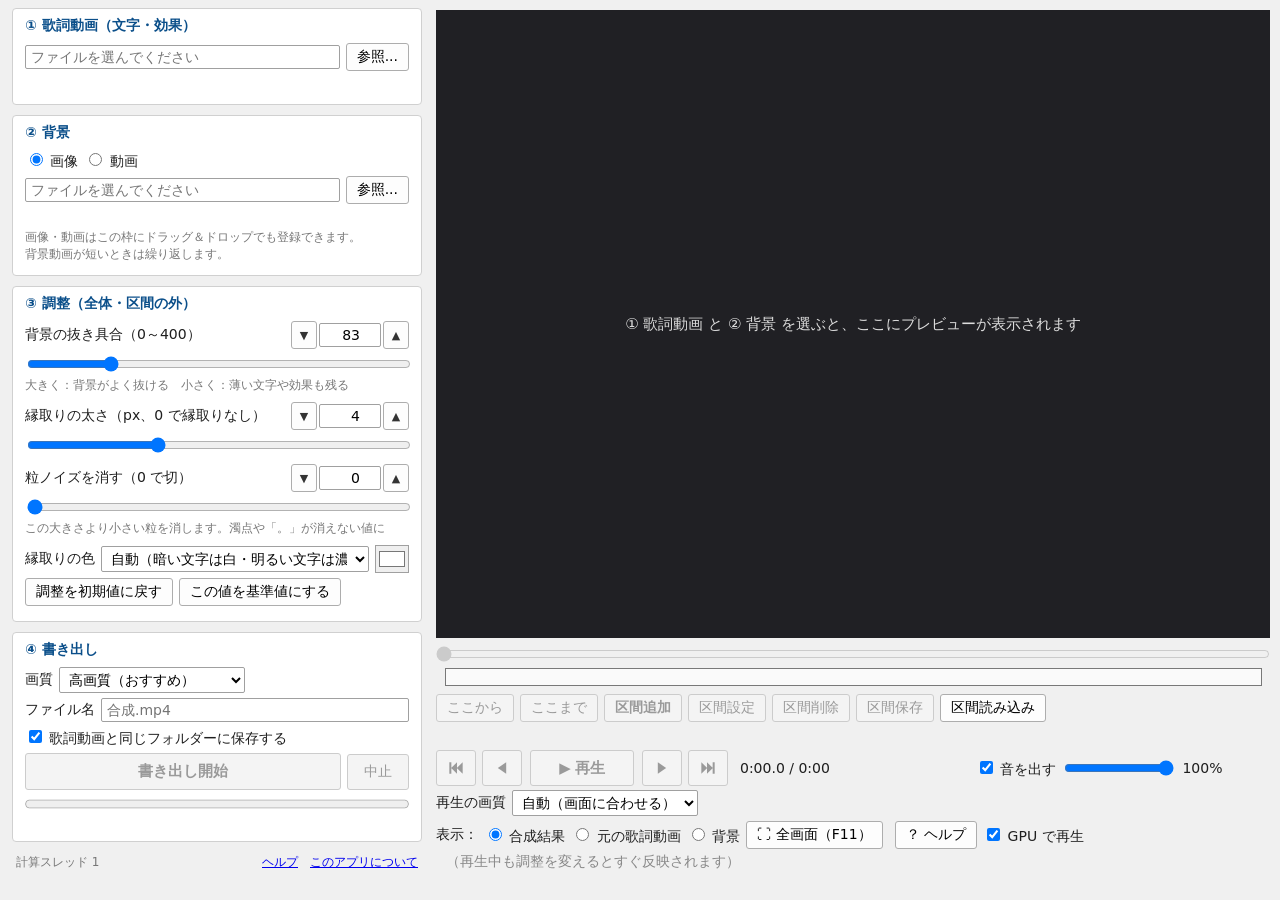
==== web/index.html @ 6648754a "Add files via upload" ====
<!DOCTYPE html>
<html lang="ja">
<head>
<meta charset="utf-8">
<meta name="viewport" content="width=device-width, initial-scale=1">
<title>歌詞動画 透過合成（Web 版）</title>
<link rel="icon" href="icon.png">
<link rel="stylesheet" href="css/style.css?v=20261118h">
</head>
<body>
<div id="app">
  <!-- 左側：設定 -->
  <aside id="left">
    <section class="group" id="grpLyric">
      <h2><span class="ttl">① 歌詞動画（文字・効果）</span><span class="sum" id="sumLyric"></span></h2>
      <div class="row">
        <input type="text" id="txtLyric" readonly placeholder="ファイルを選んでください">
        <button id="btnLyric">参照...</button>
      </div>
      <div class="info" id="lblLyricInfo"></div>
    </section>

    <section class="group" id="grpBg">
      <h2><span class="ttl">② 背景</span><span class="sum" id="sumBg"></span></h2>
      <div class="row">
        <label><input type="radio" name="bgType" id="rbBgImage" checked> 画像</label>
        <label><input type="radio" name="bgType" id="rbBgVideo"> 動画</label>
      </div>
      <div class="row">
        <input type="text" id="txtBg" readonly placeholder="ファイルを選んでください">
        <button id="btnBg">参照...</button>
      </div>
      <div class="info" id="lblBgInfo"></div>
      <div class="note">画像・動画はこの枠にドラッグ＆ドロップでも登録できます。<br>背景動画が短いときは繰り返します。</div>
    </section>

    <section class="group" id="grpAdjust">
      <h2><span class="ttl">③ 調整（全体・区間の外）</span><span class="sum" id="sumAdjust"></span></h2>
      <div class="sliderBlock" data-key="KeyThreshold">
        <div class="row between"><span>背景の抜き具合（0～400）</span><input type="number" min="0" max="400" value="83" id="nudKey"></div>
        <input type="range" min="0" max="400" value="83" id="trkKey">
        <div class="note">大きく：背景がよく抜ける　小さく：薄い文字や効果も残る</div>
      </div>
      <div class="sliderBlock">
        <div class="row between"><span>縁取りの太さ（px、0 で縁取りなし）</span><input type="number" min="0" max="12" value="4" id="nudOutline"></div>
        <input type="range" min="0" max="12" value="4" id="trkOutline">
      </div>
      <div class="sliderBlock">
        <div class="row between"><span>粒ノイズを消す（0 で切）</span><input type="number" min="0" max="30" value="0" id="nudNoise"></div>
        <input type="range" min="0" max="30" value="0" id="trkNoise">
        <div class="note">この大きさより小さい粒を消します。濁点や「。」が消えない値に</div>
      </div>
      <div class="row">
        <span>縁取りの色</span>
        <select id="cmbColor">
          <option value="0">自動（暗い文字は白・明るい文字は濃い紫）</option>
          <option value="1">白</option>
          <option value="2">黒</option>
          <option value="3">濃い紫</option>
          <option value="4">指定した色</option>
        </select>
        <input type="color" id="colCustom" value="#ffffff" title="指定した色">
      </div>
      <div class="row">
        <button id="btnReset">調整を初期値に戻す</button>
        <button id="btnSetBase">この値を基準値にする</button>
      </div>
    </section>

    <section class="group" id="grpExport">
      <h2><span class="ttl">④ 書き出し</span><span class="sum" id="sumExport"></span></h2>
      <div class="row">
        <span>画質</span>
        <select id="cmbQuality">
          <option value="0">最高画質（ファイル大）</option>
          <option value="1" selected>高画質（おすすめ）</option>
          <option value="2">標準</option>
        </select>
      </div>
      <div class="row">
        <span>ファイル名</span>
        <input type="text" id="txtOut" placeholder="合成.mp4">
      </div>
      <div class="row" id="rowOutSameDir">
        <label title="オン：保存の画面を出さずに、歌詞動画と同じフォルダーへ書き出します（フォルダーごとに最初の 1 回だけ確認があります）&#10;オフ：書き出すときに保存先を選びます"><input type="checkbox" id="chkOutSameDir" checked> 歌詞動画と同じフォルダーに保存する</label>
      </div>
      <div class="row">
        <button id="btnExport" class="big">書き出し開始</button>
        <button id="btnCancel" disabled>中止</button>
      </div>
      <progress id="progress" max="1000" value="0"></progress>
      <div class="info" id="lblStatus"></div>
    </section>

    <div class="footer">
      <span id="lblEnv"></span>
      <span><a href="help.html" target="_blank" rel="noopener">ヘルプ</a>　<a href="#" id="lnkAbout">このアプリについて</a></span>
    </div>
  </aside>

  <!-- 右側：プレビュー -->
  <main id="right">
    <div id="previewHost">
      <canvas id="preview"></canvas>
      <canvas id="previewGL" hidden></canvas>
      <div id="previewMsg">① 歌詞動画 と ② 背景 を選ぶと、ここにプレビューが表示されます</div>
      <button id="btnRotate" type="button" title="プレビューを回して大きく表示します（押すたびに 右 → 左 → 回さない）。書き出す動画の向きは変わりません">⟳ 回さない</button>
    </div>
    <div id="bottom">
      <input type="range" id="trkTime" min="0" max="0" step="any" value="0">
      <canvas id="segBar" height="24"></canvas>
      <div class="row" id="segRow">
        <button id="btnMarkStart">ここから</button>
        <button id="btnMarkEnd">ここまで</button>
        <button id="btnAddSeg" class="bold">区間追加</button>
        <button id="btnEditSeg">区間設定</button>
        <button id="btnDelSeg">区間削除</button>
        <button id="btnSaveSeg">区間保存</button>
        <button id="btnLoadSeg">区間読み込み</button>
      </div>
      <div id="lblSegInfo" class="info"></div>
      <div class="row" id="playRow">
        <button id="btnBackSec" class="step" title="1 秒戻る（Shift＋←）" aria-label="1 秒戻る"><svg class="ic" viewBox="0 0 24 24" aria-hidden="true"><path d="M4 5h2.4v14H4zM20 5v14l-7-7zM13.2 5v14l-7-7z"/></svg></button>
        <button id="btnBackFrame" class="step" title="1 コマ戻る（←）　押し続けると連続で戻ります" aria-label="1 コマ戻る"><svg class="ic" viewBox="0 0 24 24" aria-hidden="true"><path d="M17 5v14L7 12z"/></svg></button>
        <button id="btnPlay" class="play"><span class="pi">▶</span><span class="pt">再生</span></button>
        <button id="btnFwdFrame" class="step" title="1 コマ進む（→）　押し続けると連続で進みます" aria-label="1 コマ進む"><svg class="ic" viewBox="0 0 24 24" aria-hidden="true"><path d="M7 5v14l10-7z"/></svg></button>
        <button id="btnFwdSec" class="step" title="1 秒進む（Shift＋→）" aria-label="1 秒進む"><svg class="ic" viewBox="0 0 24 24" aria-hidden="true"><path d="M4 5v14l7-7zM10.8 5v14l7-7zM17.6 5H20v14h-2.4z"/></svg></button>
        <span id="lblTime">0:00.0 / 0:00</span>
        <span class="grp">
          <label><input type="checkbox" id="chkSound" checked> 音を出す</label>
          <input type="range" id="trkVolume" min="0" max="100" value="100" title="再生の音量（再生中でもすぐ変わります）">
          <span id="lblVolume">100%</span>
        </span>
        <span class="grp">
        <span>再生の画質</span>
        <select id="cmbPlaySize">
          <option value="0">自動（画面に合わせる）</option>
          <option value="5">とても軽い（横360）</option>
          <option value="1">軽い（横640）</option>
          <option value="2">標準（横960）</option>
          <option value="3">きれい（横1280）</option>
          <option value="4">元のサイズ</option>
        </select>
        </span>
      </div>
      <div class="row" id="viewRow">
        <span>表示：</span>
        <label><input type="radio" name="view" id="rbViewComposite" checked> 合成結果</label>
        <label><input type="radio" name="view" id="rbViewLyric"> 元の歌詞動画</label>
        <label><input type="radio" name="view" id="rbViewBg"> 背景</label>
        <button id="btnFull">⛶ 全画面（F11）</button>
        <button id="btnHelp" title="使い方の説明を開きます（F1）">？ ヘルプ</button>
        <label title="再生中の合成をグラフィック（GPU）で計算して、滑らかに再生します。止めたときの表示と書き出しは、いつも正確な計算です"><input type="checkbox" id="chkGpu" checked> GPU で再生</label>
        <span class="hint" id="lblHint">（再生中も調整を変えるとすぐ反映されます）</span>
      </div>
      <div id="lblPlayInfo" class="info"></div>
    </div>
  </main>
</div>

<!-- 区間の設定（開いたまま、コマ送りや再生で確認できる） -->
<div id="segDialog" class="floating" hidden>
  <div class="dlgTitle" id="segDlgBar">
    <span id="segDlgTitle">区間の設定</span>
    <button id="sdPopout" class="titleBtn" title="この設定をブラウザの外の別の窓に出します。窓は好きな場所に動かせて、いつも手前に表示されます">⧉ 別の窓に出す</button>
  </div>
  <div class="dlgBody">
    <h3>区間の時間（秒）</h3>
    <div class="row"><span class="lbl">始まり</span><input type="number" step="0.01" min="0" id="sdStart"><span id="sdStartLbl" class="info"></span><button id="sdNowStart">今の位置にする</button></div>
    <div class="row"><span class="lbl">終わり</span><input type="number" step="0.01" min="0" id="sdEnd"><span id="sdEndLbl" class="info"></span><button id="sdNowEnd">今の位置にする</button></div>
    <h3>この区間の調整</h3>
    <div class="row between"><span>背景の抜き具合（0～400）</span><input type="number" min="0" max="400" id="sdNudKey"></div>
    <input type="range" min="0" max="400" id="sdTrkKey">
    <div class="row between"><span>縁取りの太さ（px、0 で縁取りなし）</span><input type="number" min="0" max="12" id="sdNudOutline"></div>
    <input type="range" min="0" max="12" id="sdTrkOutline">
    <div class="row between"><span>粒ノイズを消す（0 で切）</span><input type="number" min="0" max="30" id="sdNudNoise"></div>
    <input type="range" min="0" max="30" id="sdTrkNoise">
    <div class="row">
      <span>縁取りの色</span>
      <select id="sdColor">
        <option value="0">自動（暗い文字は白・明るい文字は濃い紫）</option>
        <option value="1">白</option>
        <option value="2">黒</option>
        <option value="3">濃い紫</option>
        <option value="4">指定した色</option>
      </select>
      <input type="color" id="sdCustom" value="#ffffff">
    </div>
    <div class="row dlgButtons">
      <button id="sdCopy">③ 調整（全体）の値をコピー</button>
      <span class="spacer"></span>
      <a href="help.html#segments" target="_blank" rel="noopener" title="区間の使い方を開きます">使い方</a>
      <button id="sdOk" class="bold">OK</button>
      <button id="sdCancel">キャンセル</button>
    </div>
  </div>
</div>

<!-- 確認（ボタンを押してもらう必要があるとき） -->
<div id="askDialog" class="floating center" hidden>
  <div class="dlgTitle"><span id="askTitle">確認</span></div>
  <div class="dlgBody">
    <p id="askMsg" style="white-space: pre-line"></p>
    <div class="row dlgButtons" id="askBtns"></div>
  </div>
</div>

<!-- 右クリックメニュー -->
<div id="ctxMenu" class="menu" hidden></div>

<!-- このアプリについて -->
<div id="aboutDialog" class="floating center" hidden>
  <div class="dlgTitle">このアプリについて</div>
  <div class="dlgBody">
    <p>歌詞動画の背景を抜いて、文字と効果だけを別の背景（画像・動画）に重ねるアプリです。</p>
    <p>動画の読み込み・合成・書き出しは、すべてこのパソコンのブラウザの中で行います。<b>ファイルがどこかへ送られることはありません。</b></p>
    <p>対応ブラウザ：Google Chrome、Microsoft Edge（パソコン版）</p>
    <p class="note">動画の読み書きに <a href="https://mediabunny.dev/" target="_blank" rel="noopener">Mediabunny</a>（MPL-2.0）を使っています。</p>
    <div class="row dlgButtons"><span class="spacer"></span><button id="aboutClose">閉じる</button></div>
  </div>
</div>

<input type="file" id="fileLyric" accept="video/*,.mp4,.mov,.m4v,.mkv,.webm" hidden>
<input type="file" id="fileBg" hidden>
<input type="file" id="fileSeg" accept=".json,application/json" hidden>

<!-- 区間の設定を開いたまま全画面にしたときの操作ボタン（動画の下に出す） -->
<div id="fullBar">
  <button type="button" class="step" id="fbBackSec" title="1 秒戻る" aria-label="1 秒戻る"><svg class="ic" viewBox="0 0 24 24" aria-hidden="true"><path d="M4 5h2.4v14H4zM20 5v14l-7-7zM13.2 5v14l-7-7z"/></svg></button>
  <button type="button" class="step" id="fbBackFrame" title="1 コマ戻る（押し続けると連続）" aria-label="1 コマ戻る"><svg class="ic" viewBox="0 0 24 24" aria-hidden="true"><path d="M17 5v14L7 12z"/></svg></button>
  <button type="button" class="play" id="fbPlay"><span class="pi">▶</span><span class="pt">再生</span></button>
  <button type="button" class="step" id="fbFwdFrame" title="1 コマ進む（押し続けると連続）" aria-label="1 コマ進む"><svg class="ic" viewBox="0 0 24 24" aria-hidden="true"><path d="M7 5v14l10-7z"/></svg></button>
  <button type="button" class="step" id="fbFwdSec" title="1 秒進む" aria-label="1 秒進む"><svg class="ic" viewBox="0 0 24 24" aria-hidden="true"><path d="M4 5v14l7-7zM10.8 5v14l7-7zM17.6 5H20v14h-2.4z"/></svg></button>
  <button type="button" id="fbExit" title="全画面を終わって、区間の設定に戻ります">戻す</button>
</div>
<!-- 全画面にしたときのお知らせ（3 秒で消える） -->
<div id="fullHint" hidden>ダブルタップで戻ります</div>
<div id="exportNotice" hidden>
  <div><b>書き出し中です（<span id="exportNoticePct">0%</span>）</b>
    画面を消したり、ほかのアプリやタブに切り替えたりしないでください。途中で止まることがあります。</div>
  <div class="sub" id="exportNoticeLock"></div>
</div>
<script src="lib/mediabunny.min.js"></script>
<script src="js/compositor.js?v=20261118h"></script>
<script src="js/segments.js?v=20261118h"></script>
<script src="js/pool.js?v=20261118h"></script>
<script src="js/media.js?v=20261118h"></script>
<script src="js/gpu.js?v=20261118h"></script>
<script src="js/filestore.js?v=20261118h"></script>
<script src="js/app.js?v=20261118h"></script>
</body>
</html>
---- web/css/style.css ----
* { box-sizing: border-box; }
[hidden] { display: none !important; }
html, body { margin: 0; height: 100%; }
body {
  font-family: "Yu Gothic UI", "Meiryo UI", "Hiragino Sans", system-ui, sans-serif;
  font-size: 14px; color: #1f1f1f; background: #f0f0f0;
}
button, input, select { font: inherit; }
button {
  padding: 4px 10px; border: 1px solid #adadad; border-radius: 3px; background: #fdfdfd; cursor: pointer;
}
button:hover:not(:disabled) { background: #e5f1fb; border-color: #0078d7; }
button:disabled { color: #9a9a9a; cursor: default; background: #f4f4f4; border-color: #ccc; }
button.bold { font-weight: bold; }
input[type=text], input[type=number], select {
  padding: 3px 5px; border: 1px solid #a0a0a0; border-radius: 2px; background: #fff;
}
input[type=number] { width: 68px; text-align: right; }
input[type=range] { width: 100%; }
label { white-space: nowrap; }

#app { display: flex; height: 100vh; }

/* ---- 左側 ---- */
#left { width: 430px; flex: none; overflow-y: auto; padding: 8px 8px 8px 12px; }
.group {
  border: 1px solid #d0d0d0; border-radius: 4px; background: #fff;
  padding: 6px 12px 10px; margin-bottom: 10px;
}
.group h2 { font-size: 14px; margin: 2px 0 8px; color: #0b4f8a; }
.group.drop { outline: 3px dashed #0078d7; outline-offset: -3px; background: #eef6fd; }
.row { display: flex; align-items: center; gap: 6px; margin: 5px 0; flex-wrap: nowrap; }
.row.between { justify-content: space-between; }
.row input[type=text] { flex: 1; min-width: 0; }
.info { color: #555; font-size: 13px; min-height: 18px; }
.note { color: #777; font-size: 12px; margin: 2px 0; }
.sliderBlock { margin-bottom: 8px; }
#cmbColor { flex: 1; min-width: 0; }
#colCustom, #sdCustom { width: 34px; height: 28px; padding: 1px; border: 1px solid #a0a0a0; }
button.big { font-size: 15px; font-weight: bold; padding: 8px 16px; flex: 1; }
#btnCancel { padding: 8px 16px; }
progress { width: 100%; height: 18px; }
.footer { display: flex; justify-content: space-between; color: #777; font-size: 12px; padding: 2px 4px; }

/* ---- 右側 ---- */
#right { flex: 1; display: flex; flex-direction: column; min-width: 0; padding: 10px 10px 6px 6px; }
#previewHost {
  flex: 1; position: relative; background: #202024; min-height: 200px; overflow: hidden;
  display: flex; align-items: center; justify-content: center;
}
#preview, #previewGL { max-width: 100%; max-height: 100%; image-rendering: auto; }
#preview { display: none; }
#previewMsg {
  position: absolute; inset: 0; display: flex; align-items: center; justify-content: center;
  color: #ddd; font-size: 15px; text-align: center; padding: 20px;
}
#bottom { flex: none; }
#trkTime { margin: 8px 0 2px; }
#segBar { width: 100%; height: 24px; display: block; cursor: pointer; }
#playRow button.step { width: 40px; height: 36px; font-size: 16px; font-weight: bold; padding: 0; }
#playRow button.play { width: 104px; height: 36px; font-size: 15px; font-weight: bold; margin: 0 2px; }
#lblTime { min-width: 230px; white-space: nowrap; font-variant-numeric: tabular-nums; margin-left: 6px; }
.row > span { white-space: nowrap; }
#playRow, #viewRow { flex-wrap: wrap; row-gap: 4px; }
#btnHelp { margin-left: 6px; }
.grp { display: inline-flex; align-items: center; gap: 6px; white-space: nowrap; }
#trkVolume { width: 110px; }
#lblVolume { width: 42px; }
#viewRow .hint { color: #888; margin-left: 10px; }
#segRow { flex-wrap: wrap; }
#lblSegInfo { margin: 0 0 2px 2px; }
#lblPlayInfo { margin: 2px 0 0 2px; }

/* 全画面 */
body.full #left, body.full #bottom { display: none; }
body.full #right { padding: 0; }
body.full #previewHost { background: #000; }

/* ---- 小さな窓 ---- */
.floating {
  position: fixed; top: 60px; right: 40px; z-index: 50; width: 500px; max-height: calc(100vh - 80px); overflow-y: auto;
  background: #fff; border: 1px solid #888; border-radius: 6px; box-shadow: 0 8px 30px rgba(0,0,0,.35);
}
#askDialog { z-index: 70; }
.floating.center { left: 50%; top: 50%; right: auto; transform: translate(-50%, -50%); width: 460px; }
.dlgTitle { background: #0b4f8a; color: #fff; padding: 6px 12px; cursor: move; user-select: none; border-radius: 5px 5px 0 0; display: flex; align-items: center; gap: 8px; }
.dlgTitle > span { flex: 1; }
.titleBtn { background: rgba(255,255,255,.15); color: #fff; border: 1px solid rgba(255,255,255,.6); padding: 1px 8px; font-size: 13px; cursor: pointer; }
.titleBtn:hover:not(:disabled) { background: rgba(255,255,255,.3); border-color: #fff; color: #fff; }
/* 別の窓（ピクチャー イン ピクチャー）に出したとき */
body.pip { margin: 0; background: #fff; }
.floating.inPip { position: static; width: auto; max-height: none; overflow: visible; border: none; border-radius: 0; box-shadow: none; transform: none; }
.floating.inPip .dlgTitle { cursor: default; border-radius: 0; }
.dlgBody { padding: 4px 14px 12px; }
.dlgBody h3 { font-size: 14px; margin: 12px 0 4px; }
.dlgBody .lbl { width: 50px; }
.dlgButtons { margin-top: 14px; }
.spacer { flex: 1; }
#sdStart, #sdEnd { width: 90px; }

.menu {
  position: fixed; z-index: 60; background: #fff; border: 1px solid #999; box-shadow: 0 4px 14px rgba(0,0,0,.25);
  padding: 3px 0; min-width: 220px;
}
.menu div { padding: 5px 18px; cursor: pointer; white-space: nowrap; }
.menu div:hover:not(.disabled):not(.sep) { background: #e5f1fb; }
.menu .disabled { color: #888; cursor: default; }
.menu .sep { height: 1px; background: #ddd; margin: 3px 0; padding: 0; }

#toast {
  position: fixed; left: 50%; bottom: 30px; transform: translateX(-50%); background: #333; color: #fff;
  padding: 10px 18px; border-radius: 6px; z-index: 100; max-width: 80vw;
}

/* 数値欄の ▼ ▲ */
.spin { display: inline-flex; align-items: center; gap: 2px; }
.spinBtn { width: 26px; height: 28px; padding: 0; font-size: 11px; line-height: 1; color: #333; }
.spin input[type=number] { width: 62px; }
#sdStart, #sdEnd { width: 76px; }

/* ==================================================================
   スマホ・タブレット（body.mobile は app.js が画面の大きさで付ける）
   ================================================================== */
.group h2 .sum { display: none; }
body.mobile { height: auto; font-size: 15px; }
html:has(body.mobile) { height: auto; }
body.mobile #app { display: flex; flex-direction: column; height: auto; }
body.mobile #right { display: block; padding: 0; order: -1; }   /* プレビューを上に */
body.mobile #previewHost {
  position: sticky; top: 0; z-index: 30; flex: none; min-height: 0;
  height: var(--pvh, 40vh); box-shadow: 0 2px 6px rgba(0,0,0,.35);
}
body.mobile #previewMsg { font-size: 14px; }
body.mobile #bottom { padding: 4px 8px 6px; }
body.mobile #left { width: auto; overflow: visible; padding: 4px 8px 24px; }
body.mobile .group { padding: 4px 12px 8px; margin-bottom: 8px; }
body.mobile .group h2 {
  display: flex; align-items: baseline; gap: 8px; margin: 0; padding: 8px 0; font-size: 15px;
  cursor: pointer; user-select: none;
}
body.mobile .group h2 .ttl { flex: none; }
body.mobile .group h2 .sum {
  display: block; flex: 1; min-width: 0; color: #666; font-weight: normal; font-size: 12px;
  white-space: nowrap; overflow: hidden; text-overflow: ellipsis; text-align: right;
}
body.mobile .group h2::after { content: '▾'; color: #0b4f8a; flex: none; }
body.mobile .group.collapsed h2::after { content: '▸'; }
body.mobile .group.collapsed > :not(h2) { display: none !important; }
body.mobile .group:not(.collapsed) h2 .sum { display: none; }

/* 指で押しやすく */
body.mobile button { min-height: 40px; }
body.mobile input[type=text], body.mobile input[type=number], body.mobile select { min-height: 38px; font-size: 15px; }
body.mobile input[type=range] { height: 30px; }
body.mobile .spinBtn { width: 40px; height: 40px; font-size: 13px; }
body.mobile .spin input[type=number] { width: 64px; }
body.mobile #segBar { height: 30px; }
body.mobile #trkTime { margin: 6px 0 2px; }
body.mobile .row { flex-wrap: wrap; }
body.mobile .row.between { flex-wrap: nowrap; }
body.mobile #segRow { gap: 4px; }
body.mobile #segRow button { flex: 1 1 30%; padding: 4px 6px; }
body.mobile #lblSegInfo { flex-basis: 100%; margin-left: 0; white-space: normal; }
body.mobile .row > span.info { white-space: normal; }
body.mobile #app, body.mobile #left, body.mobile #bottom { max-width: 100vw; overflow-x: clip; }   /* hidden だとプレビューの固定表示が効かなくなる */
body.mobile #playRow { justify-content: center; }
body.mobile #playRow button.step { width: 48px; height: 44px; }
body.mobile #playRow button.play { width: 110px; height: 44px; }
body.mobile #lblTime { min-width: 0; flex-basis: 100%; text-align: center; margin: 0; }
body.mobile #playRow .grp { flex-basis: 100%; justify-content: center; }
body.mobile #trkVolume { flex: 1; max-width: 220px; }
body.mobile #lblHint { display: none; }
body.mobile #lblPlayInfo { flex-basis: 100%; font-size: 11px; }
body.mobile #viewRow { gap: 10px; }
body.mobile .footer { padding: 4px 8px 16px; }

/* 区間の設定：画面の下から出るパネル */
body.mobile #segDialog:not(.inPip) {
  position: fixed; left: 0 !important; right: 0 !important; bottom: 0; top: auto !important; transform: none !important;
  width: auto; max-height: 52vh; border-radius: 12px 12px 0 0; z-index: 60;
}
body.mobile #segDialog:not(.inPip) .dlgTitle { cursor: default; border-radius: 11px 11px 0 0; }
body.mobile .floating.center { width: 92vw; }
body.mobile .menu div { padding: 10px 18px; }

/* 横向き：左にプレビュー、右に設定 */
body.mobile.landscape #app { display: flex; flex-direction: row; height: 100vh; }
body.mobile.landscape #right { width: 60%; height: 100vh; overflow-y: auto; }
body.mobile.landscape #left { width: 40%; height: 100vh; overflow-y: auto; padding-top: 8px; }
body.mobile.landscape #segDialog:not(.inPip) {
  left: auto !important; right: 0 !important; top: 0 !important; bottom: 0; width: 40%; max-height: none; border-radius: 0;
}
body.mobile.landscape #segDialog:not(.inPip) .dlgTitle { border-radius: 0; }

/* 全画面 */
body.full #previewHost { position: static; height: 100vh !important; box-shadow: none; }
body.mobile.full #right { width: 100%; height: 100vh; }
body.mobile .row.between > span:first-child { white-space: normal; flex: 1; min-width: 0; }
body.mobile .spin { flex: none; }

/* ==================================================================
   スマホの縦向き：画面を 3 段に分ける（body.split は app.js が付ける）
     上段：動画のプレビュー
     中段：時間・区間のボタン・再生などのボタン（横に入りきらない行は左右にスワイプ）
     下段：区間の設定・③ 調整（ほかに ①② ファイル・④ 書き出し）
   ================================================================== */
/* 3 段は画面いっぱいに固定し、高さは均等（1/3 ずつ）。動くのは中段・下段の中身だけ */
body.split { height: 100dvh; overflow: hidden; overscroll-behavior: none; }
html:has(body.split) { height: 100dvh; overflow: hidden; overscroll-behavior: none; }
body.split #app { display: flex; flex-direction: column; position: fixed; left: 0; right: 0; top: 0; height: 100dvh; overflow: hidden; }
body.split #right { display: contents; }
body.split #previewHost { order: 0; position: relative; box-sizing: border-box; flex: none; min-height: 0; height: calc(100dvh / 3); max-height: none; }
body.split #bottom {
  order: 1; box-sizing: border-box; flex: none; min-height: 0; height: calc(100dvh / 3); max-height: none; overflow-y: auto; overflow-x: hidden; overscroll-behavior: contain;
  padding: 2px 6px 4px; border-bottom: 2px solid #b8c4d0; background: #f0f0f0;
}
body.split #left {
  order: 2; box-sizing: border-box; flex: 1 1 0; min-height: 0; overflow-y: auto; overflow-x: auto; overscroll-behavior: contain;
  display: flex; flex-direction: column; padding: 6px 8px 16px; -webkit-overflow-scrolling: touch;
}
/* 中段：横に入りきらない行は左右にスワイプ */
body.split #segRow, body.split #playRow, body.split #viewRow {
  flex-wrap: nowrap; overflow-x: auto; overflow-y: hidden; scrollbar-width: thin; overscroll-behavior-x: contain;
  justify-content: flex-start; margin: 3px 0; padding-bottom: 2px;
}
body.split #segRow > *, body.split #playRow > *, body.split #viewRow > * { flex: none; }
body.split #segRow button { padding: 4px 10px; }
body.split #playRow button.step { width: 44px; height: 42px; }
body.split #playRow button.play { width: 96px; height: 42px; }
body.split #lblTime { flex-basis: auto; min-width: 0; margin: 0 6px; font-size: 13px; }
body.split #playRow .grp { flex-basis: auto; }
body.split #trkVolume { width: 110px; flex: none; }
body.split #trkTime { margin: 4px 0 0; }
body.split #segBar { height: 26px; }
body.split #lblSegInfo, body.split #lblPlayInfo { font-size: 11px; min-height: 0; }
/* 下段の並び：区間の設定 → ③ 調整 → ① → ② → ④ */
body.split #segDialog { order: -1; }
body.split #grpAdjust { order: 0; }
body.split #grpLyric { order: 1; }
body.split #grpBg { order: 2; }
body.split #grpExport { order: 3; }
body.split .footer { order: 4; }
body.split .group { flex: none; }
/* 区間の設定は下段のいちばん上に出す */
body.split #segDialog:not(.inPip) {
  position: static !important; left: auto !important; right: auto !important; top: auto !important; bottom: auto !important;
  width: auto; max-height: none; overflow: visible; flex: none;
  border: 2px solid #0b4f8a; border-radius: 6px; box-shadow: none; margin-bottom: 8px;
}
body.split #segDialog:not(.inPip) .dlgTitle { border-radius: 4px 4px 0 0; position: sticky; top: -6px; z-index: 1; }
body.split #segRow button, body.split #playRow button, body.split #viewRow button { flex: none; }

/* 書き出し中のお知らせ（画面の下に固定） */
#exportNotice {
  position: fixed; left: 8px; right: 8px; bottom: 8px; z-index: 900;
  background: #fff4d6; color: #5a3d00; border: 2px solid #e0a100; border-radius: 8px;
  padding: 8px 12px; font-size: 13px; line-height: 1.5; box-shadow: 0 2px 10px rgba(0,0,0,.3);
  max-width: 640px; margin: 0 auto;
}
#exportNotice .sub { font-size: 12px; color: #6b5a2a; margin-top: 2px; }
/* 3 段のとき（区間の設定を開いている間）は、下段に区間の設定だけを出す（OK・キャンセルを見失わないように） */
body.split #left > :not(#segDialog) { display: none !important; }
body.split #segDialog:not(.inPip) { margin-bottom: 0; }

/* プレビューの回転ボタン（3 段のときだけ、上段の右上に小さく出す） */
#btnRotate {
  display: none; position: absolute; top: 4px; right: 4px; z-index: 5;
  background: rgba(0,0,0,.5); color: #fff; border: 1px solid rgba(255,255,255,.45); border-radius: 14px;
  font-size: 12px; line-height: 1; padding: 6px 10px; min-height: 0; opacity: .85;
}
body.split #btnRotate { display: block; }
body.split.full #btnRotate { display: none; }
/* 回して表示しているとき：大きさは app.js が決める */
#preview.rot, #previewGL.rot { max-width: none; max-height: none; flex: none; }

/* 区間の設定を開いたまま全画面にしたとき：動画の下に操作ボタンを出す */
#fullBar { display: none; }
body.split.full #fullBar {
  display: flex; position: fixed; left: 0; right: 0; bottom: 0; height: 60px; z-index: 50;
  align-items: center; justify-content: center; gap: 6px; padding: 0 6px; box-sizing: border-box;
  background: #111; border-top: 1px solid #333;
}
body.split.full #fullBar button {
  flex: none; height: 44px; min-width: 44px; font-size: 16px; font-weight: bold; padding: 0 8px;
  background: #2b2b30; color: #fff; border: 1px solid #555; border-radius: 6px;
}
body.split.full #fullBar button.play { min-width: 92px; }
body.split.full #fullBar button:disabled { opacity: .4; }
body.split.full #fbExit { margin-left: 6px; font-size: 14px; }
body.split.full #previewHost { height: calc(100dvh - 60px) !important; }
/* 全画面にしたときのお知らせ */
#fullHint {
  position: fixed; top: 12px; left: 50%; transform: translateX(-50%); z-index: 60;
  background: rgba(0,0,0,.7); color: #fff; padding: 8px 16px; border-radius: 18px; font-size: 14px;
  pointer-events: none; white-space: nowrap; transition: opacity .4s;
}
#fullHint.fade { opacity: 0; }

/* スマホの縦向き（ふだんの画面）のボタンの並び（上から）：
   区間を読み込み → 区間の設定・削除・保存 → ここから・ここまで・区間を追加 → シークバー・区間のバー → ≪ ＜ 再生 ＞ ≫
   区間の情報（今の位置）はこの画面では出さない */
body.mobile:not(.landscape):not(.split) #bottom { display: flex; flex-direction: column; }
body.mobile:not(.landscape):not(.split) #segRow { order: 1; margin-top: 2px; }
body.mobile:not(.landscape):not(.split) #trkTime { order: 2; }
body.mobile:not(.landscape):not(.split) #segBar { order: 3; }
body.mobile:not(.landscape):not(.split) #playRow { order: 4; margin-top: 6px; }
body.mobile:not(.landscape):not(.split) #viewRow { order: 5; }
body.mobile:not(.landscape):not(.split) #lblPlayInfo { order: 6; }
body.mobile:not(.landscape):not(.split) #lblSegInfo { display: none; }
body.mobile:not(.landscape):not(.split) #btnLoadSeg { order: 1; flex-basis: 100%; }
body.mobile:not(.landscape):not(.split) #btnEditSeg,
body.mobile:not(.landscape):not(.split) #btnDelSeg,
body.mobile:not(.landscape):not(.split) #btnSaveSeg { order: 2; }
body.mobile:not(.landscape):not(.split) #btnMarkStart,
body.mobile:not(.landscape):not(.split) #btnMarkEnd,
body.mobile:not(.landscape):not(.split) #btnAddSeg { order: 3; }

/* 再生ボタンの表示：パソコンなどでは「▶ 再生」／「■ 停止」 */
button.play .pi { margin-right: 4px; }
/* スマホの縦向き（ふだんの画面）：ボタンの大きさをそろえる */
body.mobile:not(.landscape):not(.split) #segRow { gap: 6px; }
body.mobile:not(.landscape):not(.split) #segRow { flex-wrap: wrap; }
body.mobile:not(.landscape):not(.split) #segRow button { flex: 1 1 28%; min-width: 0; height: 44px; padding: 0 4px; font-size: 15px; white-space: nowrap; overflow: hidden; }
body.mobile:not(.landscape):not(.split) #segRow #btnLoadSeg { flex: 1 1 100%; }
/* ≪ ＜ 再生 ＞ ≫ は必ず 1 列に並べる（幅に合わせて広がる） */
body.mobile:not(.landscape):not(.split) #playRow { flex-wrap: wrap; gap: 6px; column-gap: 6px; }
body.mobile:not(.landscape):not(.split) #playRow button.step,
body.mobile:not(.landscape):not(.split) #playRow button.play { flex: 1 1 0; min-width: 0; width: auto; height: 44px; margin: 0; padding: 0; }
body.mobile:not(.landscape):not(.split) #playRow button.play { flex-grow: 1.8; }
body.mobile:not(.landscape):not(.split) #playRow button.play .pi { display: none; }
/* 幅がとても狭いときは「再生」の文字の代わりに ▶ ／ ■ だけにする */
@media (max-width: 340px) {
  body.mobile:not(.landscape):not(.split) #playRow button.play .pi { display: inline; margin: 0; }
  body.mobile:not(.landscape):not(.split) #playRow button.play .pt { display: none; }
}

/* ≪ ＜ ＞ ≫ は絵（アイコン）で表示する */
button.step svg.ic { width: 20px; height: 20px; fill: currentColor; display: block; margin: auto; pointer-events: none; }
body.mobile button.step svg.ic, #fullBar button.step svg.ic { width: 22px; height: 22px; }
/* ボタンを長押ししても、文字の選択やコピーのメニューを出さない */
button { -webkit-user-select: none; user-select: none; -webkit-touch-callout: none; }
/* 押し続けで進む・戻るボタンは、指が少しずれても押し続けが途切れないようにする */
button.step { touch-action: none; }
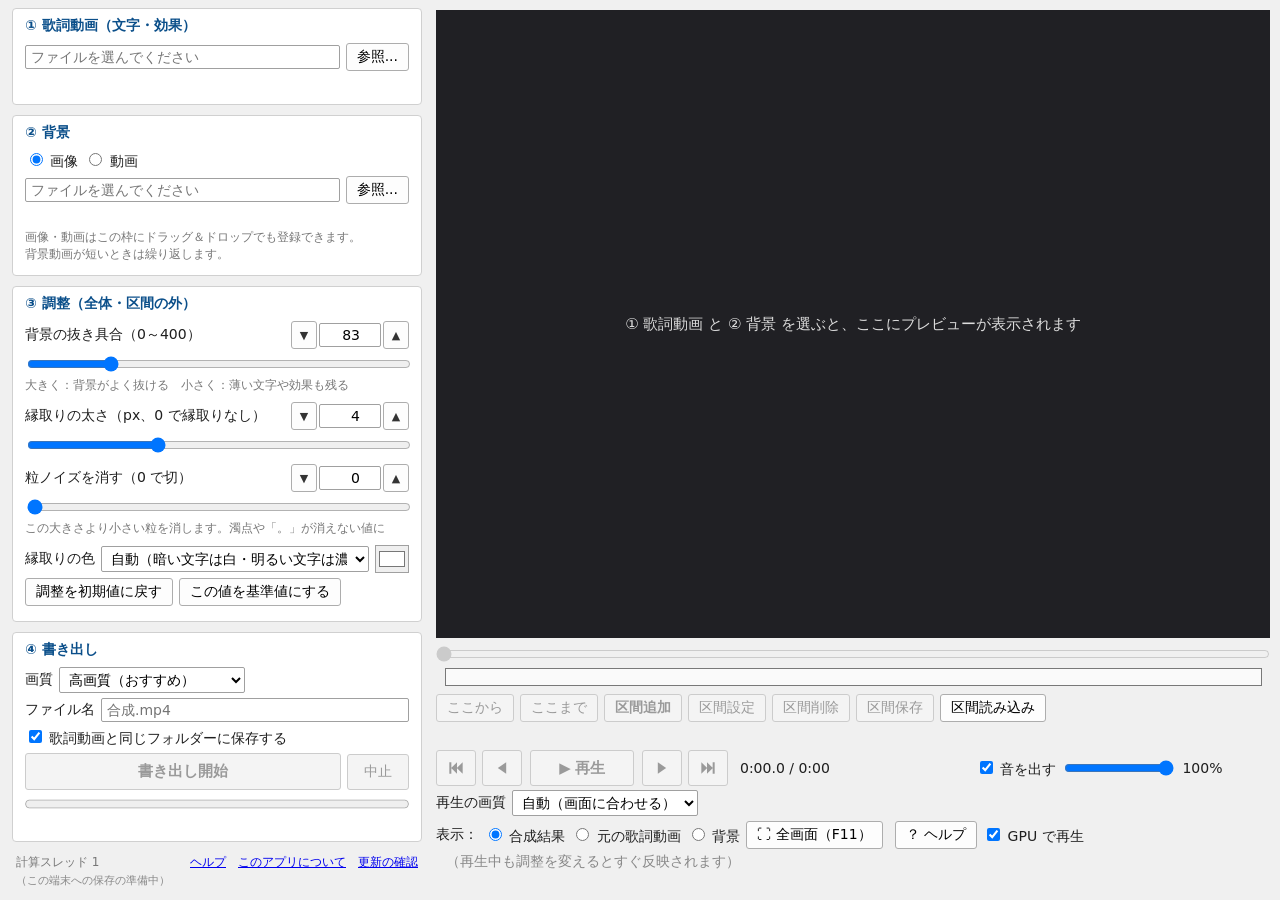
==== commit d1d5c6a6: "Add files via upload" ====
--- a/web/index.html
+++ b/web/index.html
@@ -4,8 +4,11 @@
 <meta charset="utf-8">
 <meta name="viewport" content="width=device-width, initial-scale=1">
 <title>歌詞動画 透過合成（Web 版）</title>
-<link rel="icon" href="icon.png">
-<link rel="stylesheet" href="css/style.css?v=20261118h">
+<link rel="icon" href="icons/icon-192.png">
+<link rel="manifest" href="manifest.webmanifest">
+<meta name="theme-color" content="#0b4f8a">
+<link rel="apple-touch-icon" href="icons/icon-192.png">
+<link rel="stylesheet" href="css/style.css?v=20261118k">
 </head>
 <body>
 <div id="app">
@@ -94,7 +97,10 @@
 
     <div class="footer">
       <span id="lblEnv"></span>
-      <span><a href="help.html" target="_blank" rel="noopener">ヘルプ</a>　<a href="#" id="lnkAbout">このアプリについて</a></span>
+      <span><a href="help.html" target="_blank" rel="noopener">ヘルプ</a>　<a href="#" id="lnkAbout">このアプリについて</a>　<a href="#" id="btnCheckUpdate">更新の確認</a></span>
+    </div>
+    <div class="footer versionRow">
+      <span id="lblVersion"></span>
     </div>
   </aside>
 
@@ -162,9 +168,11 @@
 <div id="segDialog" class="floating" hidden>
   <div class="dlgTitle" id="segDlgBar">
     <span id="segDlgTitle">区間の設定</span>
+    <button id="sdTopOk" class="titleBtn bold" title="この区間の変更を確定して、3 段の画面のまま続けて区間を設定します">OK</button>
     <button id="sdPopout" class="titleBtn" title="この設定をブラウザの外の別の窓に出します。窓は好きな場所に動かせて、いつも手前に表示されます">⧉ 別の窓に出す</button>
   </div>
   <div class="dlgBody">
+    <div id="sdOffMsg" hidden>赤い区間の中に移動すると、その区間を設定できます</div>
     <h3>区間の時間（秒）</h3>
     <div class="row"><span class="lbl">始まり</span><input type="number" step="0.01" min="0" id="sdStart"><span id="sdStartLbl" class="info"></span><button id="sdNowStart">今の位置にする</button></div>
     <div class="row"><span class="lbl">終わり</span><input type="number" step="0.01" min="0" id="sdEnd"><span id="sdEndLbl" class="info"></span><button id="sdNowEnd">今の位置にする</button></div>
@@ -192,6 +200,7 @@
       <a href="help.html#segments" target="_blank" rel="noopener" title="区間の使い方を開きます">使い方</a>
       <button id="sdOk" class="bold">OK</button>
       <button id="sdCancel">キャンセル</button>
+      <button id="sdClose" title="区間の設定を閉じます（OK を押していない変更は取り消します）">閉じる</button>
     </div>
   </div>
 </div>
@@ -215,6 +224,8 @@
     <p>歌詞動画の背景を抜いて、文字と効果だけを別の背景（画像・動画）に重ねるアプリです。</p>
     <p>動画の読み込み・合成・書き出しは、すべてこのパソコンのブラウザの中で行います。<b>ファイルがどこかへ送られることはありません。</b></p>
     <p>対応ブラウザ：Google Chrome、Microsoft Edge（パソコン版）</p>
+    <p>このアプリの版：<span id="aboutVersion"></span>　<button id="aboutCheckUpdate" type="button">更新の確認</button></p>
+    <p class="note">アプリはこの端末に保存してあるので、インターネットにつながっていなくても使えます。GitHub には、更新の確認（8 時間ごと、または「更新の確認」を押したとき）と、新しい版の読み込みのときだけ問い合わせます。</p>
     <p class="note">動画の読み書きに <a href="https://mediabunny.dev/" target="_blank" rel="noopener">Mediabunny</a>（MPL-2.0）を使っています。</p>
     <div class="row dlgButtons"><span class="spacer"></span><button id="aboutClose">閉じる</button></div>
   </div>
@@ -235,18 +246,24 @@
 </div>
 <!-- 全画面にしたときのお知らせ（3 秒で消える） -->
 <div id="fullHint" hidden>ダブルタップで戻ります</div>
+<!-- 新しい版のお知らせ -->
+<div id="updBanner" hidden>
+  <span id="updText">新しい版があります</span>
+  <span class="updBtns"><button id="updNow" type="button" class="bold">今すぐ更新</button><button id="updLater" type="button">後で更新</button></span>
+</div>
 <div id="exportNotice" hidden>
   <div><b>書き出し中です（<span id="exportNoticePct">0%</span>）</b>
     画面を消したり、ほかのアプリやタブに切り替えたりしないでください。途中で止まることがあります。</div>
   <div class="sub" id="exportNoticeLock"></div>
 </div>
 <script src="lib/mediabunny.min.js"></script>
-<script src="js/compositor.js?v=20261118h"></script>
-<script src="js/segments.js?v=20261118h"></script>
-<script src="js/pool.js?v=20261118h"></script>
-<script src="js/media.js?v=20261118h"></script>
-<script src="js/gpu.js?v=20261118h"></script>
-<script src="js/filestore.js?v=20261118h"></script>
-<script src="js/app.js?v=20261118h"></script>
+<script src="js/compositor.js?v=20261118k"></script>
+<script src="js/segments.js?v=20261118k"></script>
+<script src="js/pool.js?v=20261118k"></script>
+<script src="js/media.js?v=20261118k"></script>
+<script src="js/gpu.js?v=20261118k"></script>
+<script src="js/filestore.js?v=20261118k"></script>
+<script src="js/updater.js?v=20261118k"></script>
+<script src="js/app.js?v=20261118k"></script>
 </body>
 </html>
--- a/web/css/style.css
+++ b/web/css/style.css
@@ -341,3 +341,29 @@
 button { -webkit-user-select: none; user-select: none; -webkit-touch-callout: none; }
 /* 押し続けで進む・戻るボタンは、指が少しずれても押し続けが途切れないようにする */
 button.step { touch-action: none; }
+
+/* 3 段の画面の区間の設定：青い部分の OK（確定して続ける）と、下の「閉じる」 */
+#sdTopOk, #sdClose { display: none; }
+body.split #segDialog:not(.inPip) #sdTopOk { display: inline-block; margin-left: auto; background: #fff; color: #1d4f91; border: 1px solid #fff; font-weight: bold; padding: 4px 16px; min-height: 30px; }
+body.split #segDialog:not(.inPip) #sdTopOk:disabled { opacity: .45; }
+body.split #segDialog:not(.inPip) #sdTopOk + #sdPopout { margin-left: 6px; }
+body.split #segDialog:not(.inPip) #sdClose { display: inline-block; }
+/* シーク位置がどの区間の中にもないとき：設定の欄を灰色にして触れなくする */
+#sdOffMsg { background: #fff4d6; color: #5a3d00; border: 1px solid #e0a100; border-radius: 6px; padding: 6px 10px; margin: 2px 0 6px; font-size: 13px; }
+#sdOffMsg[hidden] { display: none; }
+#segDialog.off .dlgBody > :not(#sdOffMsg):not(.dlgButtons),
+#segDialog.off #sdCopy { opacity: .35; pointer-events: none; }
+/* 3 段の画面では「別の窓に出す」は使わないので隠して、青い部分を広く使う */
+body.split #segDialog:not(.inPip) #sdPopout { display: none; }
+
+/* 新しい版のお知らせ（画面の上に固定） */
+#updBanner {
+  position: fixed; top: 8px; left: 8px; right: 8px; z-index: 950; max-width: 640px; margin: 0 auto;
+  display: flex; flex-wrap: wrap; align-items: center; gap: 8px; justify-content: space-between;
+  background: #e8f1fb; color: #0b3a66; border: 2px solid #0b4f8a; border-radius: 8px;
+  padding: 8px 12px; font-size: 14px; box-shadow: 0 2px 10px rgba(0,0,0,.3);
+}
+#updBanner[hidden] { display: none; }
+#updBanner .updBtns { display: flex; gap: 6px; margin-left: auto; }
+#updBanner button { min-height: 36px; padding: 4px 12px; }
+.footer.versionRow { padding-top: 0; color: #888; font-size: 11px; }
